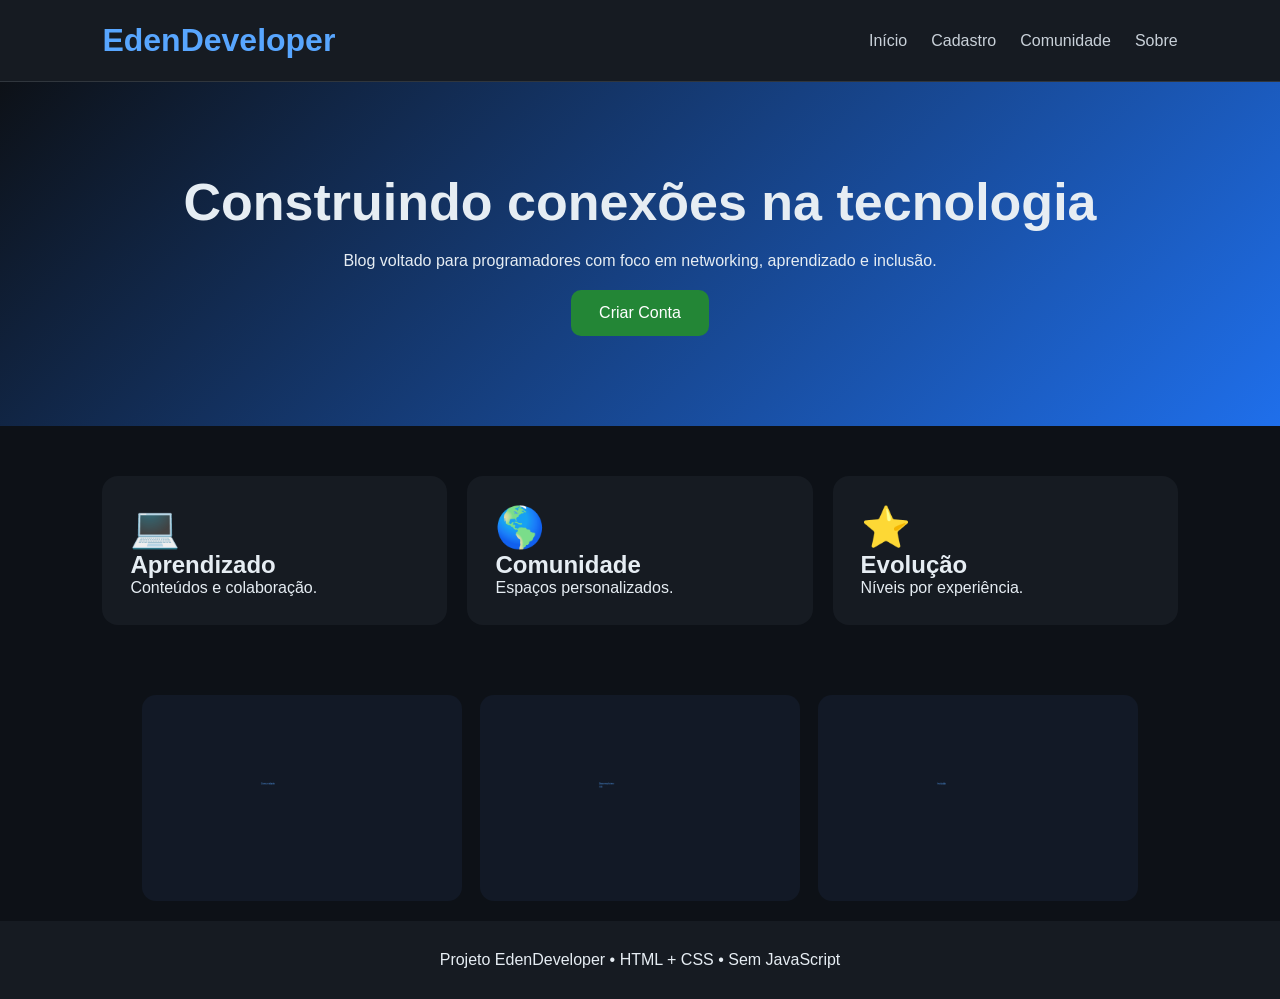
==== index.html @ 14912456 "primeiro commit" ====
<!DOCTYPE html><html lang='pt-BR'><head><meta charset='utf-8'><title>EdenDeveloper</title><link rel='stylesheet' href='css/style.css'></head>
<body>
<header><div class='logo'>EdenDeveloper</div>
<nav><a href='index.html'>Início</a><a href='cadastro.html'>Cadastro</a><a href='#'>Comunidade</a><a href='#'>Sobre</a></nav></header>

<section class='hero'>
<h1>Construindo conexões na tecnologia</h1>
<p>Blog voltado para programadores com foco em networking, aprendizado e inclusão.</p>
<a class='btn' href='cadastro.html'>Criar Conta</a>
</section>

<section class='cards'>
<div class='card'><div class='icons'>💻</div><h2>Aprendizado</h2><p>Conteúdos e colaboração.</p></div>
<div class='card'><div class='icons'>🌎</div><h2>Comunidade</h2><p>Espaços personalizados.</p></div>
<div class='card'><div class='icons'>⭐</div><h2>Evolução</h2><p>Níveis por experiência.</p></div>
</section>

<div class='gallery'>
<img src='images/banner1.png'>
<img src='images/banner2.png'>
<img src='images/banner3.png'>
</div>

<footer>
<p>Projeto EdenDeveloper • HTML + CSS • Sem JavaScript</p>
</footer>
</body></html>
---- css/style.css ----
*{margin:0;padding:0;box-sizing:border-box}
body{font-family:Segoe UI,sans-serif;background:#0d1117;color:#e6edf3}
header{display:flex;justify-content:space-between;align-items:center;padding:22px 8%;background:#161b22;border-bottom:1px solid #30363d}
.logo{color:#58a6ff;font-size:32px;font-weight:bold}
nav a{color:#c9d1d9;text-decoration:none;margin-left:24px}
.hero{padding:90px 8%;text-align:center;background:linear-gradient(135deg,#0d1117,#1f6feb)}
.hero h1{font-size:52px}
.hero p{max-width:700px;margin:20px auto}
.btn{display:inline-block;padding:14px 28px;background:#238636;color:#fff;border-radius:10px;text-decoration:none}
.cards{display:grid;grid-template-columns:repeat(3,1fr);gap:20px;padding:50px 8%}
.card{background:#161b22;padding:28px;border-radius:16px}
.icons{font-size:40px}
.gallery{display:flex;justify-content:center;gap:18px;padding:20px;flex-wrap:wrap}
.gallery img{width:320px;border-radius:14px}
footer{padding:30px;text-align:center;background:#161b22}
.form{max-width:650px;margin:50px auto;background:#161b22;padding:30px;border-radius:16px}
input,select,button{width:100%;padding:12px;margin:10px 0;border-radius:8px;border:1px solid #30363d}
button{background:#238636;color:#fff}
@media(max-width:900px){.cards{grid-template-columns:1fr}}
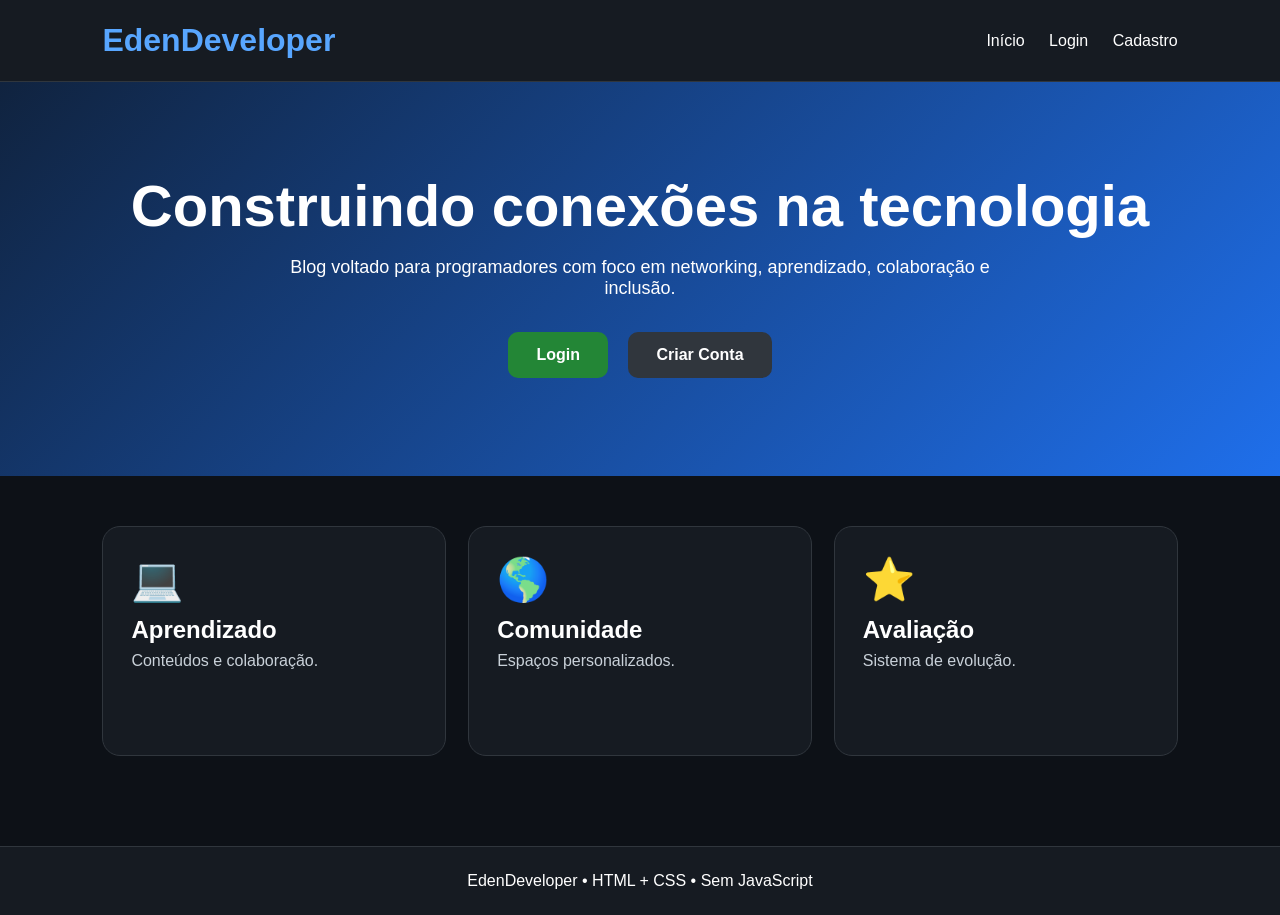
==== commit bf00b08b: "Update index.html" ====
--- a/index.html
+++ b/index.html
@@ -1,27 +1,67 @@
-<!DOCTYPE html><html lang='pt-BR'><head><meta charset='utf-8'><title>EdenDeveloper</title><link rel='stylesheet' href='css/style.css'></head>
+<!DOCTYPE html>
+<html lang="pt-BR">
+<head>
+<meta charset="UTF-8">
+<meta name="viewport" content="width=device-width, initial-scale=1.0">
+<title>EdenDeveloper</title>
+<link rel="stylesheet" href="css/style.css">
+</head>
 <body>
-<header><div class='logo'>EdenDeveloper</div>
-<nav><a href='index.html'>Início</a><a href='cadastro.html'>Cadastro</a><a href='#'>Comunidade</a><a href='#'>Sobre</a></nav></header>
 
-<section class='hero'>
-<h1>Construindo conexões na tecnologia</h1>
-<p>Blog voltado para programadores com foco em networking, aprendizado e inclusão.</p>
-<a class='btn' href='cadastro.html'>Criar Conta</a>
+<header class="topo">
+    <div class="logo">EdenDeveloper</div>
+    <nav class="menu">
+        <a href="index.html">Início</a>
+        <a href="login.html">Login</a>
+        <a href="cadastro.html">Cadastro</a>
+    </nav>
+</header>
+
+<section class="hero">
+    <h1>Construindo conexões na tecnologia</h1>
+    <p>Blog voltado para programadores com foco em networking, aprendizado, colaboração e inclusão.</p>
+
+    <div class="botoes">
+        <a class="btn" href="login.html">Login</a>
+        <a class="btn secundario" href="cadastro.html">Criar Conta</a>
+    </div>
 </section>
 
-<section class='cards'>
-<div class='card'><div class='icons'>💻</div><h2>Aprendizado</h2><p>Conteúdos e colaboração.</p></div>
-<div class='card'><div class='icons'>🌎</div><h2>Comunidade</h2><p>Espaços personalizados.</p></div>
-<div class='card'><div class='icons'>⭐</div><h2>Evolução</h2><p>Níveis por experiência.</p></div>
+<section class="cards">
+    <div class="card">
+        <div class="icone">💻</div>
+        <h2>Aprendizado</h2>
+        <p class="mini">Conteúdos e colaboração.</p>
+        <p class="texto-hover">
+            Nossa proposta é incentivar a colaboração entre programadores através de conteúdos,
+            troca de experiências, ajuda em dúvidas e desenvolvimento em conjunto.
+        </p>
+    </div>
+
+    <div class="card">
+        <div class="icone">🌎</div>
+        <h2>Comunidade</h2>
+        <p class="mini">Espaços personalizados.</p>
+        <p class="texto-hover">
+            O sistema terá espaços separados para diferentes públicos e também um espaço global
+            onde todos poderão interagir, aprender e fazer networking.
+        </p>
+    </div>
+
+    <div class="card">
+        <div class="icone">⭐</div>
+        <h2>Avaliação</h2>
+        <p class="mini">Sistema de evolução.</p>
+        <p class="texto-hover">
+            O sistema de avaliação funciona com autoavaliação inicial e avaliações da comunidade,
+            permitindo evolução entre níveis até chegar ao nível profissional.
+        </p>
+    </div>
 </section>
 
-<div class='gallery'>
-<img src='images/banner1.png'>
-<img src='images/banner2.png'>
-<img src='images/banner3.png'>
-</div>
+<footer>
+    <p>EdenDeveloper • HTML + CSS • Sem JavaScript</p>
+</footer>
 
-<footer>
-<p>Projeto EdenDeveloper • HTML + CSS • Sem JavaScript</p>
-</footer>
-</body></html>+</body>
+</html>
--- a/css/style.css
+++ b/css/style.css
@@ -1,20 +1,171 @@
 
-*{margin:0;padding:0;box-sizing:border-box}
-body{font-family:Segoe UI,sans-serif;background:#0d1117;color:#e6edf3}
-header{display:flex;justify-content:space-between;align-items:center;padding:22px 8%;background:#161b22;border-bottom:1px solid #30363d}
-.logo{color:#58a6ff;font-size:32px;font-weight:bold}
-nav a{color:#c9d1d9;text-decoration:none;margin-left:24px}
-.hero{padding:90px 8%;text-align:center;background:linear-gradient(135deg,#0d1117,#1f6feb)}
-.hero h1{font-size:52px}
-.hero p{max-width:700px;margin:20px auto}
-.btn{display:inline-block;padding:14px 28px;background:#238636;color:#fff;border-radius:10px;text-decoration:none}
-.cards{display:grid;grid-template-columns:repeat(3,1fr);gap:20px;padding:50px 8%}
-.card{background:#161b22;padding:28px;border-radius:16px}
-.icons{font-size:40px}
-.gallery{display:flex;justify-content:center;gap:18px;padding:20px;flex-wrap:wrap}
-.gallery img{width:320px;border-radius:14px}
-footer{padding:30px;text-align:center;background:#161b22}
-.form{max-width:650px;margin:50px auto;background:#161b22;padding:30px;border-radius:16px}
-input,select,button{width:100%;padding:12px;margin:10px 0;border-radius:8px;border:1px solid #30363d}
-button{background:#238636;color:#fff}
-@media(max-width:900px){.cards{grid-template-columns:1fr}}
+
+*{
+margin:0;
+padding:0;
+box-sizing:border-box;
+}
+
+body{
+font-family:Segoe UI, Arial, sans-serif;
+background:#0d1117;
+color:#fff;
+}
+
+.topo{
+display:flex;
+justify-content:space-between;
+align-items:center;
+padding:22px 8%;
+background:#161b22;
+border-bottom:1px solid #30363d;
+}
+
+.logo{
+font-size:32px;
+font-weight:bold;
+color:#58a6ff;
+}
+
+.menu a{
+color:#fff;
+text-decoration:none;
+margin-left:20px;
+}
+
+.hero{
+text-align:center;
+padding:90px 8%;
+background:linear-gradient(135deg,#10233f,#1f6feb);
+}
+
+.hero h1{
+font-size:58px;
+margin-bottom:18px;
+}
+
+.hero p{
+font-size:18px;
+max-width:760px;
+margin:auto;
+margin-bottom:25px;
+}
+
+.btn{
+display:inline-block;
+padding:14px 28px;
+margin:8px;
+border-radius:10px;
+background:#238636;
+color:white;
+text-decoration:none;
+font-weight:bold;
+}
+
+.secundario{
+background:#30363d;
+}
+
+.cards{
+display:grid;
+grid-template-columns:repeat(3,1fr);
+gap:22px;
+padding:50px 8%;
+}
+
+.card{
+background:#161b22;
+padding:28px;
+border-radius:18px;
+border:1px solid #30363d;
+transition:0.3s;
+min-height:230px;
+cursor:pointer;
+}
+
+.card:hover{
+transform:translateY(-8px);
+border-color:#58a6ff;
+box-shadow:0 12px 28px rgba(31,111,235,0.25);
+}
+
+.icone{
+font-size:42px;
+margin-bottom:12px;
+}
+
+.card h2{
+margin-bottom:8px;
+}
+
+.mini{
+color:#c9d1d9;
+}
+
+.texto-hover{
+margin-top:15px;
+opacity:0;
+max-height:0;
+overflow:hidden;
+transition:0.4s;
+line-height:1.5;
+color:#dbeafe;
+}
+
+.card:hover .texto-hover{
+opacity:1;
+max-height:250px;
+}
+
+footer{
+margin-top:40px;
+padding:25px;
+text-align:center;
+background:#161b22;
+border-top:1px solid #30363d;
+}
+
+.formulario{
+max-width:500px;
+margin:80px auto;
+padding:35px;
+background:#161b22;
+border-radius:16px;
+border:1px solid #30363d;
+}
+
+.formulario h1{
+margin-bottom:20px;
+color:#58a6ff;
+}
+
+input,select,button{
+width:100%;
+padding:13px;
+margin:10px 0;
+border-radius:8px;
+border:1px solid #30363d;
+background:#0d1117;
+color:white;
+}
+
+button{
+background:#238636;
+border:none;
+font-weight:bold;
+cursor:pointer;
+}
+
+button:hover{
+background:#2ea043;
+}
+
+@media(max-width:900px){
+.cards{
+grid-template-columns:1fr;
+}
+
+.hero h1{
+font-size:38px;
+}
+}
